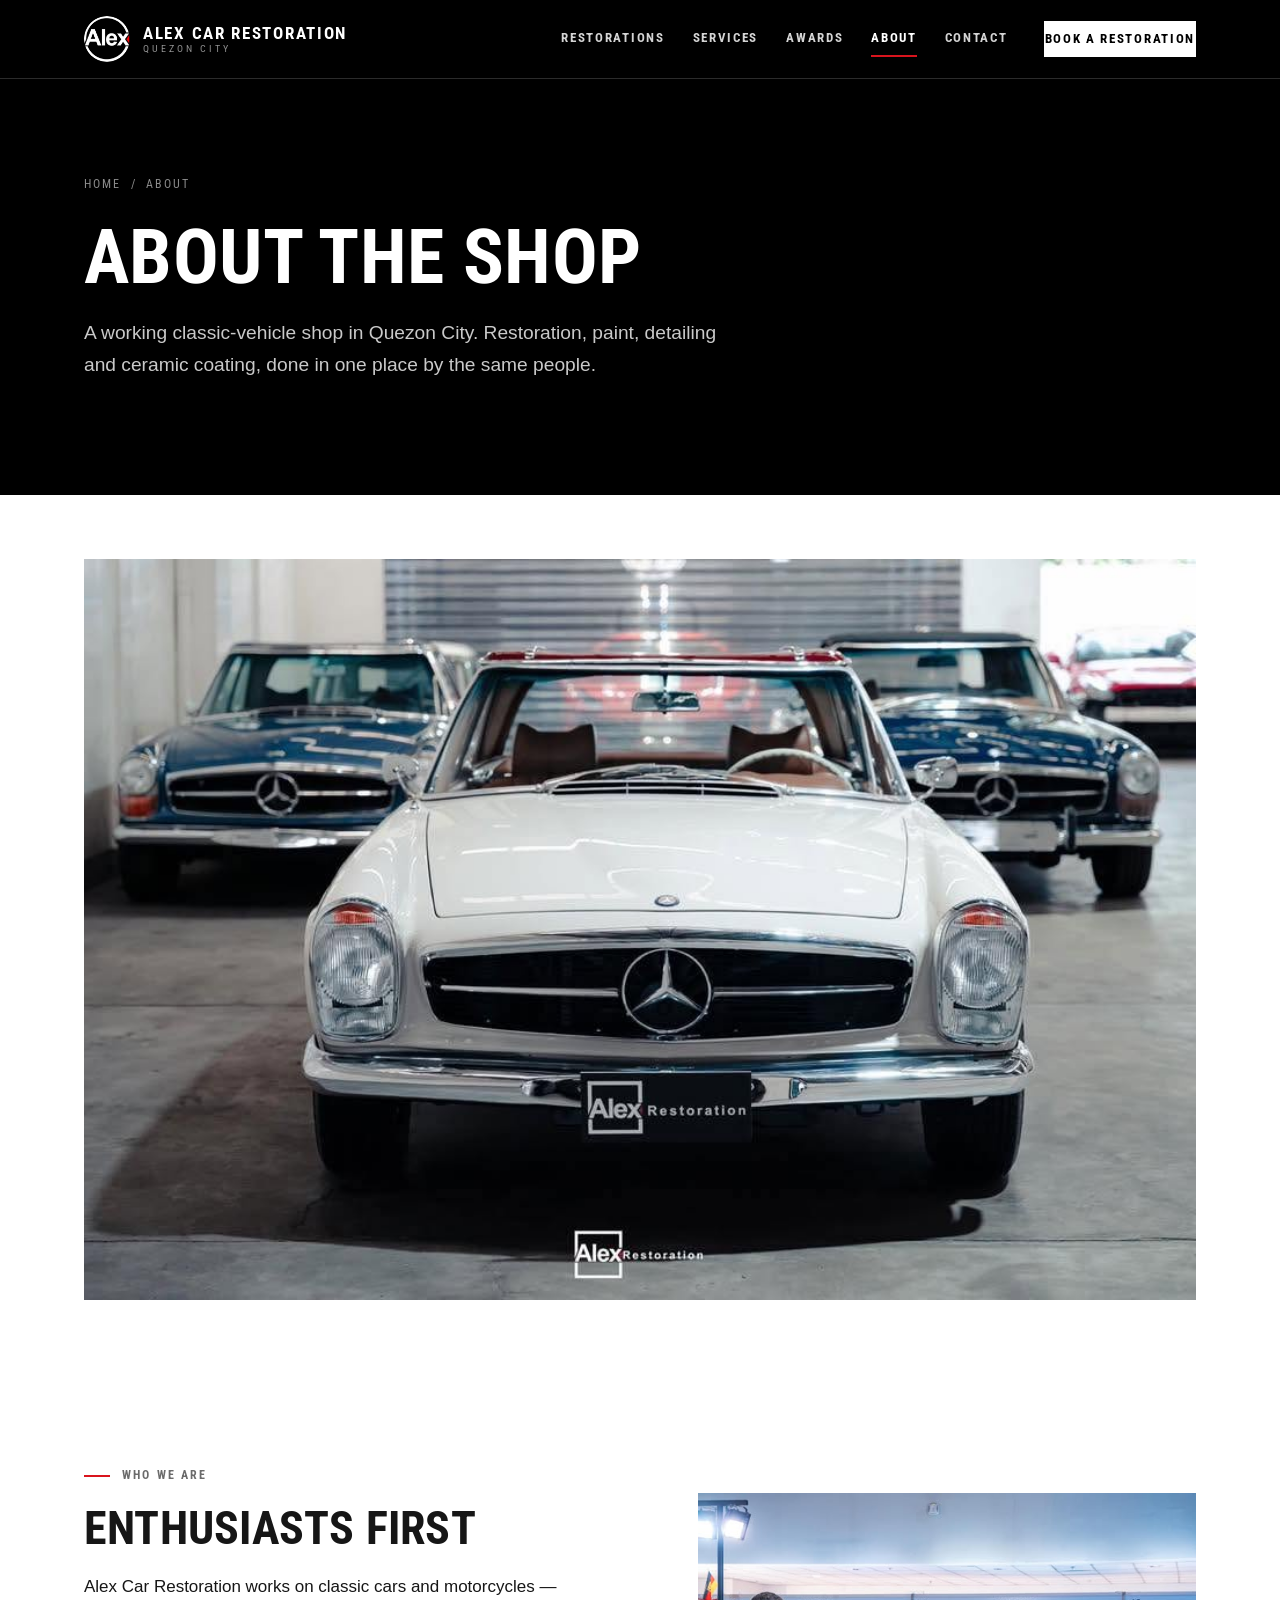
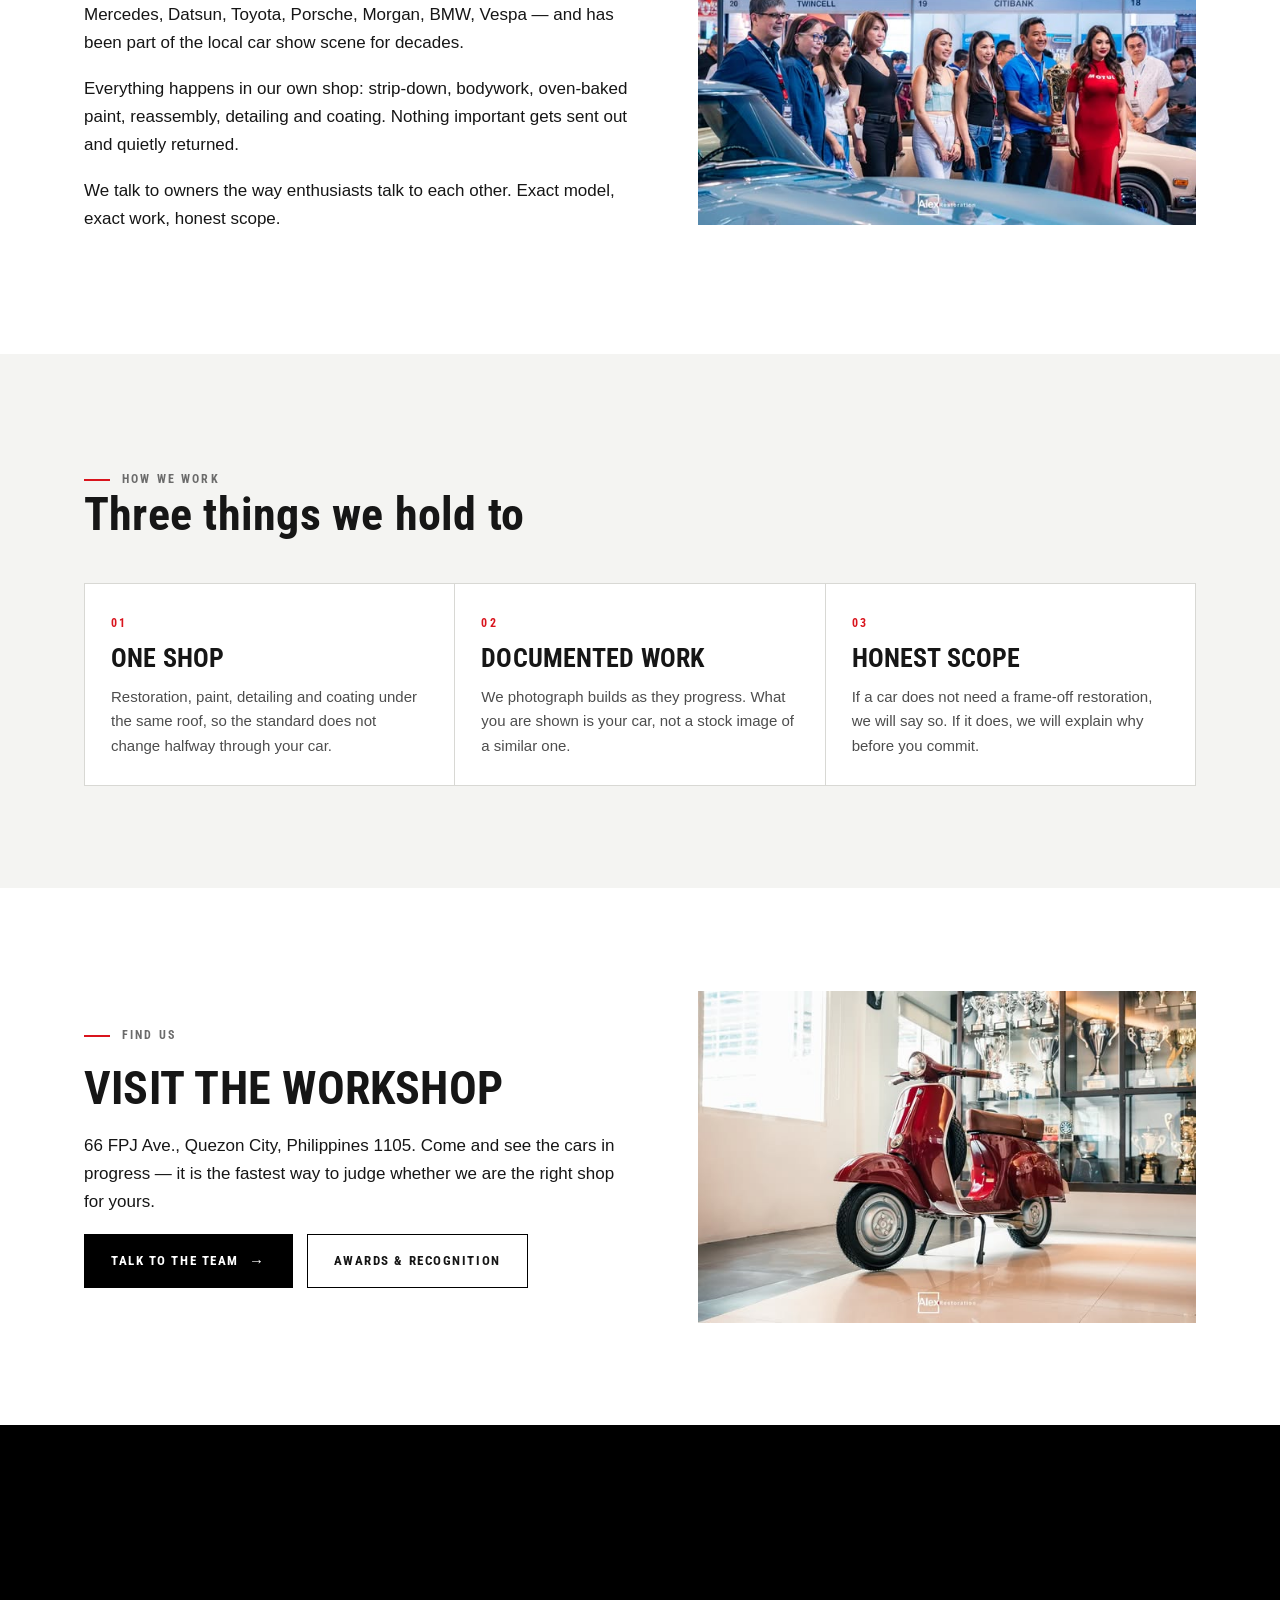
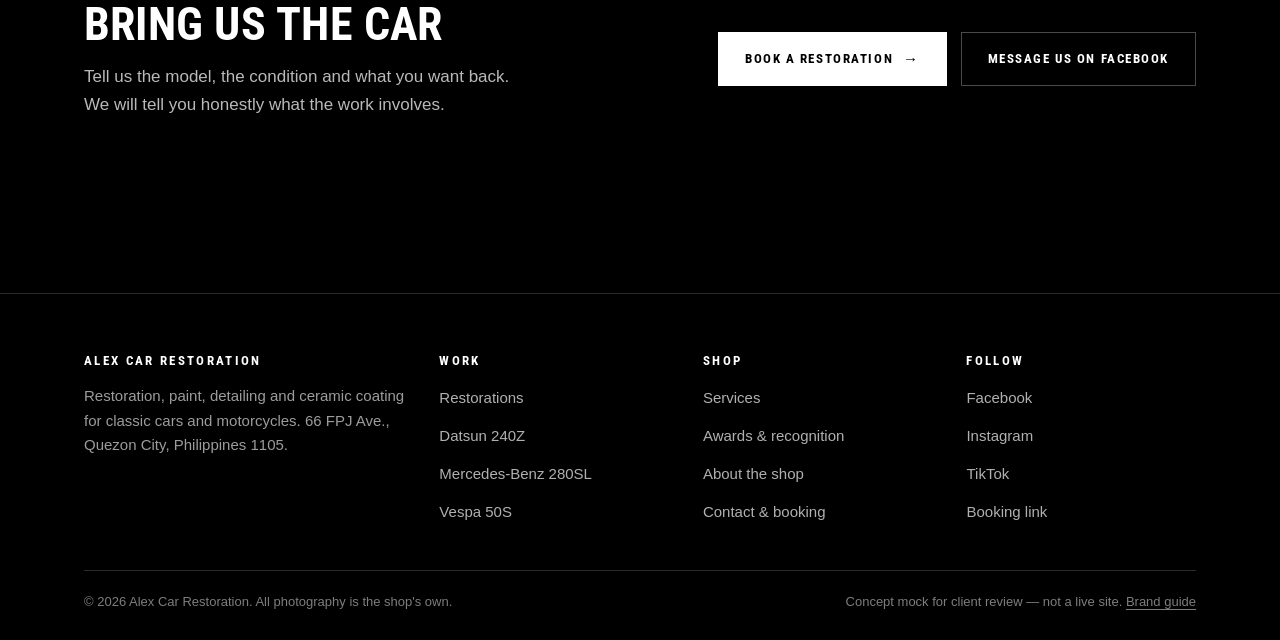
==== about.html @ e7eb1009 "Add client-pitch website mock Nine-page static concept site built from the internal brand guide: hom" ====
<!doctype html>
<html lang="en">
<head>
<meta charset="utf-8">
<meta name="viewport" content="width=device-width, initial-scale=1">
<title>About — Alex Car Restoration</title>
<meta name="description" content="A working classic-vehicle shop in Quezon City: restoration, paint, detailing and ceramic coating.">
<meta name="robots" content="noindex">
<link rel="icon" href="img/alex-circular-mark.jpg">
<link rel="preconnect" href="https://fonts.googleapis.com">
<link rel="preconnect" href="https://fonts.gstatic.com" crossorigin>
<link href="https://fonts.googleapis.com/css2?family=Roboto+Condensed:wght@500;700&display=swap" rel="stylesheet">
<link rel="stylesheet" href="styles.css">
</head>
<body>
<a class="skip" href="#main">Skip to content</a>
<header class="site-header">
  <div class="wrap header-inner">
    <a class="lockup" href="index.html">
      <img src="img/alex-circular-mark.jpg" alt="Alex Car Restoration">
      <span class="lockup-text">
        <span class="lockup-name">Alex Car Restoration</span>
        <span class="lockup-sub">Quezon City</span>
      </span>
    </a>
    <button class="menu-toggle" type="button" aria-expanded="false" aria-controls="nav">Menu</button>
    <nav class="nav" id="nav" aria-label="Main">
        <a href="restorations.html">Restorations</a>
        <a href="services.html">Services</a>
        <a href="awards.html">Awards</a>
        <a href="about.html" aria-current="page">About</a>
        <a href="contact.html">Contact</a>
      <a class="btn btn--light btn--sm nav-cta" href="contact.html">Book a restoration</a>
    </nav>
  </div>
</header>
<main id="main">

<section class="page-head">
  <div class="wrap">
    <p class="crumbs"><a href="index.html">Home</a> &nbsp;/&nbsp; About</p>
    <h1>About the shop</h1>
    <p class="lede">A working classic-vehicle shop in Quezon City. Restoration, paint, detailing and ceramic coating, done in one place by the same people.</p>
  </div>
</section>

<section class="section--tight">
  <div class="wrap">
    <img src="img/mercedes-cover.jpg" alt="Classic Mercedes-Benz cars photographed front-on inside the shop" class="reveal">
  </div>
</section>

<section>
  <div class="wrap">
    <div class="split reveal">
      <div class="split-copy">
        <p class="label">Who we are</p>
        <h2>Enthusiasts first</h2>
        <p>Alex Car Restoration works on classic cars and motorcycles &mdash; Mercedes, Datsun, Toyota, Porsche, Morgan, BMW, Vespa &mdash; and has been part of the local car show scene for decades.</p>
        <p>Everything happens in our own shop: strip-down, bodywork, oven-baked paint, reassembly, detailing and coating. Nothing important gets sent out and quietly returned.</p>
        <p>We talk to owners the way enthusiasts talk to each other. Exact model, exact work, honest scope.</p>
      </div>
      <div><img src="img/award-team.jpg" alt="The team with trophies beside a classic car"></div>
    </div>
  </div>
</section>

<section class="section--soft">
  <div class="wrap">
    <div class="section-head reveal">
      <div>
        <p class="label">How we work</p>
        <h2>Three things we hold to</h2>
      </div>
    </div>
    <div class="services reveal" style="grid-template-columns:repeat(3,1fr)">
      <div class="service">
        <span class="service-no">01</span>
        <h3>One shop</h3>
        <p>Restoration, paint, detailing and coating under the same roof, so the standard does not change halfway through your car.</p>
      </div>
      <div class="service">
        <span class="service-no">02</span>
        <h3>Documented work</h3>
        <p>We photograph builds as they progress. What you are shown is your car, not a stock image of a similar one.</p>
      </div>
      <div class="service">
        <span class="service-no">03</span>
        <h3>Honest scope</h3>
        <p>If a car does not need a frame-off restoration, we will say so. If it does, we will explain why before you commit.</p>
      </div>
    </div>
  </div>
</section>

<section>
  <div class="wrap">
    <div class="split split--flip reveal">
      <div><img src="img/vespa-50s-finished.jpg" alt="Finished Vespa 50S beside the trophy cabinet"></div>
      <div class="split-copy">
        <p class="label">Find us</p>
        <h2>Visit the workshop</h2>
        <p>66 FPJ Ave., Quezon City, Philippines 1105. Come and see the cars in progress &mdash; it is the fastest way to judge whether we are the right shop for yours.</p>
        <div class="btn-row">
          <a class="btn" href="contact.html">Talk to the team <span class="arrow">&rarr;</span></a>
          <a class="btn btn--ghost" href="awards.html">Awards &amp; recognition</a>
        </div>
      </div>
    </div>
  </div>
</section>

<section class="cta-band">
  <div class="wrap">
    <div>
      <h2>Bring us the car</h2>
      <p>Tell us the model, the condition and what you want back. We will tell you honestly what the work involves.</p>
    </div>
    <div class="btn-row">
      <a class="btn btn--light" href="contact.html">Book a restoration <span class="arrow">&rarr;</span></a>
      <a class="btn btn--outline-light" href="https://www.facebook.com/profile.php?id=100064902093722" target="_blank" rel="noopener">Message us on Facebook</a>
    </div>
  </div>
</section>
</main>
<footer class="site-footer">
  <div class="wrap">
    <div class="footer-grid">
      <div>
        <h4>Alex Car Restoration</h4>
        <p>Restoration, paint, detailing and ceramic coating for classic cars and motorcycles. 66 FPJ Ave., Quezon City, Philippines 1105.</p>
      </div>
      <div>
        <h4>Work</h4>
        <ul>
          <li><a href="restorations.html">Restorations</a></li>
          <li><a href="project-datsun-240z.html">Datsun 240Z</a></li>
          <li><a href="project-mercedes-280sl.html">Mercedes-Benz 280SL</a></li>
          <li><a href="project-vespa-50s.html">Vespa 50S</a></li>
        </ul>
      </div>
      <div>
        <h4>Shop</h4>
        <ul>
          <li><a href="services.html">Services</a></li>
          <li><a href="awards.html">Awards &amp; recognition</a></li>
          <li><a href="about.html">About the shop</a></li>
          <li><a href="contact.html">Contact &amp; booking</a></li>
        </ul>
      </div>
      <div>
        <h4>Follow</h4>
        <ul>
          <li><a href="https://www.facebook.com/profile.php?id=100064902093722" target="_blank" rel="noopener">Facebook</a></li>
          <li><a href="https://www.instagram.com/alexcarrestoration/" target="_blank" rel="noopener">Instagram</a></li>
          <li><a href="https://www.tiktok.com/@alexcarrestoration" target="_blank" rel="noopener">TikTok</a></li>
          <li><a href="https://tinyurl.com/alexcarbooking" target="_blank" rel="noopener">Booking link</a></li>
        </ul>
      </div>
    </div>
    <div class="footer-bottom">
      <span>&copy; 2026 Alex Car Restoration. All photography is the shop's own.</span>
      <span>Concept mock for client review &mdash; not a live site. <a href="brand/alex-car-restoration-brand-book.html">Brand guide</a></span>
    </div>
  </div>
</footer>
<script src="site.js"></script>
</body>
</html>
---- styles.css ----
/* Alex Car Restoration — mock site stylesheet
   Palette and type per the internal brand guide:
   black / white / near-black dominant, Signal Red as a small accent only. */

:root {
  --black: #000000;
  --ink: #161616;
  --red: #d9141d;
  --white: #ffffff;
  --paper: #ffffff;
  --gray: #e7e7e5;
  --soft: #f4f4f2;
  --muted: #6b6b6b;
  --line: #d8d8d4;
  --line-dark: #2b2b2b;
  --wrap: 1240px;
  --pad: clamp(20px, 5vw, 64px);
  --display: "Roboto Condensed", "Arial Narrow", Arial, sans-serif;
  --body: Arial, Helvetica, sans-serif;
}

* { box-sizing: border-box; }
html { scroll-behavior: smooth; scroll-padding-top: 90px; }
body {
  margin: 0;
  background: var(--paper);
  color: var(--ink);
  font-family: var(--body);
  font-size: 17px;
  line-height: 1.65;
  -webkit-font-smoothing: antialiased;
}
img { display: block; width: 100%; height: auto; }
a { color: inherit; text-underline-offset: 3px; }
:focus-visible { outline: 3px solid var(--red); outline-offset: 3px; }

.wrap { max-width: var(--wrap); margin: 0 auto; padding-inline: var(--pad); }
.skip { position: fixed; top: 10px; left: 10px; z-index: 200; background: var(--red); color: #fff; padding: 10px 14px; transform: translateY(-200%); }
.skip:focus { transform: none; }

/* ---------- type ---------- */
h1, h2, h3, h4 { font-family: var(--display); font-weight: 700; line-height: 1.06; margin: 0; letter-spacing: .005em; }
h1 { font-size: clamp(38px, 6.2vw, 76px); }
h2 { font-size: clamp(28px, 3.6vw, 46px); }
h3 { font-size: clamp(20px, 2vw, 26px); }
p { margin: 0 0 18px; }
.lede { font-size: clamp(17px, 1.5vw, 20px); color: #333; max-width: 62ch; }
.label {
  font-family: var(--display); font-weight: 700; text-transform: uppercase;
  letter-spacing: .18em; font-size: 12px; color: var(--muted);
  display: flex; align-items: center; gap: 12px; margin-bottom: 18px;
}
.label::before { content: ""; width: 26px; height: 2px; background: var(--red); flex: none; }
.label.on-dark { color: #9a9a9a; }
.note { font-size: 13px; color: var(--muted); line-height: 1.55; }
.note a { color: var(--muted); }

/* ---------- buttons ---------- */
.btn {
  display: inline-flex; align-items: center; gap: 10px;
  font-family: var(--display); font-weight: 700; text-transform: uppercase;
  letter-spacing: .12em; font-size: 13px; text-decoration: none;
  padding: 15px 26px; border: 1px solid var(--black); background: var(--black); color: #fff;
  transition: background .18s ease, color .18s ease, border-color .18s ease, transform .18s ease;
}
.btn:hover { background: var(--red); border-color: var(--red); transform: translateY(-1px); }
.btn--ghost { background: transparent; color: var(--ink); }
.btn--ghost:hover { background: var(--black); border-color: var(--black); color: #fff; }
.btn--light { background: #fff; border-color: #fff; color: var(--black); }
.btn--light:hover { background: var(--red); border-color: var(--red); color: #fff; }
.btn--outline-light { background: transparent; border-color: #4a4a4a; color: #fff; }
.btn--outline-light:hover { background: #fff; border-color: #fff; color: var(--black); }
.btn--sm { padding: 11px 18px; font-size: 12px; }
.arrow { font-size: 15px; line-height: 1; }
.textlink {
  font-family: var(--display); font-weight: 700; text-transform: uppercase; letter-spacing: .12em;
  font-size: 13px; text-decoration: none; border-bottom: 2px solid var(--red);
  padding-bottom: 3px; display: inline-block;
}
.textlink:hover { color: var(--red); }
.btn-row { display: flex; flex-wrap: wrap; gap: 14px; align-items: center; }

/* ---------- header ---------- */
.site-header {
  position: sticky; top: 0; z-index: 100;
  background: var(--black); color: #fff; border-bottom: 1px solid var(--line-dark);
}
.header-inner { display: flex; align-items: center; justify-content: space-between; gap: 20px; height: 78px; }
.lockup { display: flex; align-items: center; gap: 13px; text-decoration: none; color: #fff; }
.lockup img { width: 46px; height: 46px; border-radius: 50%; object-fit: cover; flex: none; }
.lockup-text { display: flex; flex-direction: column; line-height: 1.1; }
.lockup-name { font-family: var(--display); font-weight: 700; font-size: 17px; letter-spacing: .1em; text-transform: uppercase; }
.lockup-sub { font-family: var(--display); font-size: 10px; letter-spacing: .3em; text-transform: uppercase; color: #8e8e8e; }
.nav { display: flex; align-items: center; gap: 28px; }
.nav a {
  font-family: var(--display); font-weight: 700; text-transform: uppercase; letter-spacing: .13em;
  font-size: 13px; text-decoration: none; color: #d4d4d4; padding: 6px 0; border-bottom: 2px solid transparent;
}
.nav a:hover { color: #fff; border-color: var(--red); }
.nav a[aria-current="page"] { color: #fff; border-color: var(--red); }
.nav-cta { margin-left: 8px; }
.menu-toggle { display: none; background: none; border: 1px solid #3a3a3a; color: #fff; padding: 9px 13px; font-family: var(--display); font-weight: 700; letter-spacing: .12em; font-size: 12px; text-transform: uppercase; cursor: pointer; }

@media (max-width: 980px) {
  .menu-toggle { display: block; }
  .nav {
    position: absolute; top: 100%; left: 0; right: 0; display: none;
    flex-direction: column; align-items: stretch; gap: 0;
    background: var(--black); border-bottom: 1px solid var(--line-dark); padding: 8px var(--pad) 24px;
  }
  .nav.open { display: flex; }
  .nav a { padding: 14px 0; border-bottom: 1px solid #232323; }
  .nav-cta { margin: 16px 0 0; align-self: flex-start; }
}

@media (max-width: 560px) {
  .header-inner { height: 66px; }
  .lockup img { width: 38px; height: 38px; }
  .lockup-name { font-size: 14px; letter-spacing: .06em; }
  .lockup-sub { display: none; }
}

/* ---------- hero ---------- */
.hero { position: relative; background: var(--black); color: #fff; }
.hero-media { position: relative; }
.hero-media img { height: clamp(440px, 78vh, 760px); object-fit: cover; opacity: .82; }
.hero-media::after {
  content: ""; position: absolute; inset: 0;
  background: linear-gradient(to right, rgba(0,0,0,.86) 0%, rgba(0,0,0,.6) 45%, rgba(0,0,0,.15) 100%);
}
.hero-body { position: absolute; inset: 0; display: flex; align-items: center; }
.hero-copy { max-width: 640px; }
.hero-copy h1 { color: #fff; text-transform: uppercase; }
.hero-copy .lede { color: #d9d9d9; margin-top: 20px; }
.hero-copy .btn-row { margin-top: 30px; }
.hero-strip {
  border-top: 1px solid var(--line-dark); background: var(--black); color: #fff;
}
.hero-strip .wrap { display: flex; flex-wrap: wrap; gap: 10px 40px; padding-block: 18px; }
.hero-strip span {
  font-family: var(--display); font-weight: 700; text-transform: uppercase;
  letter-spacing: .16em; font-size: 12px; color: #b4b4b4;
}
.hero-strip span::before { content: "—"; color: var(--red); margin-right: 10px; }

/* ---------- page head (inner pages) ---------- */
.page-head { background: var(--black); color: #fff; padding-block: clamp(56px, 8vw, 96px); }
.page-head h1 { text-transform: uppercase; color: #fff; }
.page-head .lede { color: #c9c9c9; margin-top: 20px; }
.crumbs { font-family: var(--display); text-transform: uppercase; letter-spacing: .16em; font-size: 12px; color: #8b8b8b; margin-bottom: 22px; }
.crumbs a { text-decoration: none; }
.crumbs a:hover { color: #fff; }

/* ---------- sections ---------- */
section { padding-block: clamp(56px, 8vw, 104px); }
.section--soft { background: var(--soft); }
.section--dark { background: var(--black); color: #fff; }
.section--dark h2, .section--dark h3 { color: #fff; }
.section--dark p { color: #c4c4c4; }
.section--tight { padding-block: clamp(40px, 5vw, 64px); }
.section-head { display: flex; flex-wrap: wrap; align-items: end; justify-content: space-between; gap: 24px; margin-bottom: 44px; }
.section-head p { margin: 14px 0 0; }
.section-head > div { max-width: 720px; }

/* ---------- services ---------- */
.services { display: grid; grid-template-columns: repeat(4, 1fr); gap: 1px; background: var(--line); border: 1px solid var(--line); }
.service { background: #fff; padding: 30px 26px 26px; display: flex; flex-direction: column; gap: 12px; text-decoration: none; transition: background .18s ease; }
.service:hover { background: var(--soft); }
.service-no { font-family: var(--display); font-weight: 700; font-size: 12px; letter-spacing: .2em; color: var(--red); }
.service h3 { text-transform: uppercase; }
.service p { font-size: 15px; color: #4d4d4d; margin: 0; }
.service .textlink { margin-top: auto; padding-top: 18px; border-bottom: none; color: var(--ink); }
.service:hover .textlink { color: var(--red); }
@media (max-width: 900px) { .services { grid-template-columns: repeat(2, 1fr); } }
@media (max-width: 540px) { .services { grid-template-columns: 1fr; } }

/* ---------- project cards ---------- */
.projects { display: grid; grid-template-columns: repeat(3, 1fr); gap: 28px; }
@media (max-width: 900px) { .projects { grid-template-columns: 1fr 1fr; } }
@media (max-width: 620px) { .projects { grid-template-columns: 1fr; } }
.card { display: flex; flex-direction: column; text-decoration: none; background: #fff; }
.card-media { overflow: hidden; background: var(--gray); }
.card-media img { aspect-ratio: 3 / 2; object-fit: cover; transition: transform .6s cubic-bezier(.2,.7,.3,1); }
.card:hover .card-media img { transform: scale(1.035); }
.card-meta { font-family: var(--display); text-transform: uppercase; letter-spacing: .16em; font-size: 11px; color: var(--muted); margin: 18px 0 8px; }
.card h3 { text-transform: uppercase; }
.card p { font-size: 15px; color: #4d4d4d; margin: 10px 0 0; }
.card .textlink { margin-top: 16px; align-self: flex-start; border-bottom-color: var(--red); }
.card:hover h3 { color: var(--red); }

/* ---------- split feature ---------- */
.split { display: grid; grid-template-columns: 1.05fr .95fr; gap: clamp(28px, 5vw, 64px); align-items: center; }
.split--flip .split-copy { order: -1; }
@media (max-width: 860px) { .split { grid-template-columns: 1fr; } .split--flip .split-copy { order: 0; } }
.split-copy h2 { text-transform: uppercase; margin-bottom: 20px; }

/* ---------- process ---------- */
.steps { display: grid; grid-template-columns: repeat(5, 1fr); gap: 1px; background: #2b2b2b; border: 1px solid #2b2b2b; }
.step { background: var(--black); padding: 26px 22px; }
.step-no { font-family: var(--display); font-weight: 700; font-size: 34px; color: #3d3d3d; line-height: 1; }
.step h3 { font-size: 17px; text-transform: uppercase; margin: 14px 0 8px; letter-spacing: .06em; }
.step p { font-size: 14px; margin: 0; color: #a8a8a8; }
@media (max-width: 1000px) { .steps { grid-template-columns: repeat(2, 1fr); } }
@media (max-width: 560px) { .steps { grid-template-columns: 1fr; } }

/* ---------- stats / proof ---------- */
.stats { display: grid; grid-template-columns: repeat(4, 1fr); gap: 28px; }
@media (max-width: 860px) { .stats { grid-template-columns: 1fr 1fr; } }
.stat { border-top: 2px solid var(--red); padding-top: 18px; }
.stat b { display: block; font-family: var(--display); font-weight: 700; font-size: clamp(32px, 4vw, 50px); line-height: 1; }
.stat span { display: block; font-family: var(--display); text-transform: uppercase; letter-spacing: .14em; font-size: 12px; color: var(--muted); margin-top: 10px; }
.section--dark .stat span { color: #9d9d9d; }

/* ---------- gallery ---------- */
.gallery { display: grid; grid-template-columns: repeat(3, 1fr); gap: 20px; }
.gallery figure { margin: 0; }
.gallery img { aspect-ratio: 3 / 2; object-fit: cover; }
.gallery figcaption { font-family: var(--display); text-transform: uppercase; letter-spacing: .14em; font-size: 11px; color: var(--muted); margin-top: 10px; }
.gallery .wide { grid-column: span 2; }
@media (max-width: 800px) { .gallery { grid-template-columns: 1fr 1fr; } .gallery .wide { grid-column: span 2; } }

/* ---------- spec table ---------- */
.spec { width: 100%; border-collapse: collapse; }
.spec th, .spec td { text-align: left; padding: 14px 0; border-bottom: 1px solid var(--line); vertical-align: top; font-size: 15px; }
.spec th { font-family: var(--display); text-transform: uppercase; letter-spacing: .14em; font-size: 12px; color: var(--muted); width: 42%; font-weight: 700; }

/* ---------- cta band ---------- */
.cta-band { background: var(--black); color: #fff; }
.cta-band .wrap { display: flex; flex-wrap: wrap; align-items: center; justify-content: space-between; gap: 28px; padding-block: clamp(44px, 6vw, 72px); }
.cta-band h2 { text-transform: uppercase; max-width: 16ch; }
.cta-band p { color: #b9b9b9; margin: 14px 0 0; max-width: 46ch; }

/* ---------- contact ---------- */
.contact-grid { display: grid; grid-template-columns: 1fr 1fr; gap: clamp(30px, 5vw, 64px); }
@media (max-width: 860px) { .contact-grid { grid-template-columns: 1fr; } }
.field { display: flex; flex-direction: column; gap: 8px; margin-bottom: 18px; }
.field label { font-family: var(--display); font-weight: 700; text-transform: uppercase; letter-spacing: .14em; font-size: 12px; }
.field input, .field select, .field textarea {
  font-family: var(--body); font-size: 16px; padding: 13px 14px;
  border: 1px solid var(--line); background: #fff; color: var(--ink); border-radius: 0;
}
.field textarea { min-height: 130px; resize: vertical; }
.field input:focus, .field select:focus, .field textarea:focus { border-color: var(--black); outline: none; box-shadow: inset 0 0 0 1px var(--black); }
.row-2 { display: grid; grid-template-columns: 1fr 1fr; gap: 0 18px; }
@media (max-width: 560px) { .row-2 { grid-template-columns: 1fr; } }
.info-block { border-top: 1px solid var(--line); padding-top: 20px; margin-bottom: 26px; }
.info-block h3 { text-transform: uppercase; font-size: 16px; letter-spacing: .08em; margin-bottom: 10px; }
.info-block p { margin: 0; font-size: 15px; }
.info-block a { color: var(--ink); }
.info-block a:hover { color: var(--red); }
.form-note { background: var(--soft); border-left: 3px solid var(--red); padding: 14px 16px; font-size: 13px; color: #555; margin-top: 6px; }

/* ---------- footer ---------- */
.site-footer { background: var(--black); color: #fff; border-top: 1px solid var(--line-dark); padding-block: 60px 28px; }
.footer-grid { display: grid; grid-template-columns: 1.4fr 1fr 1fr 1fr; gap: 34px; }
@media (max-width: 860px) { .footer-grid { grid-template-columns: 1fr 1fr; } }
@media (max-width: 520px) { .footer-grid { grid-template-columns: 1fr; } }
.footer-grid h4 { font-size: 13px; text-transform: uppercase; letter-spacing: .18em; margin-bottom: 16px; color: #fff; }
.footer-grid ul { list-style: none; margin: 0; padding: 0; display: grid; gap: 10px; }
.footer-grid a { color: #b0b0b0; text-decoration: none; font-size: 15px; }
.footer-grid a:hover { color: #fff; }
.footer-grid p { color: #9c9c9c; font-size: 15px; }
.footer-bottom {
  margin-top: 44px; padding-top: 20px; border-top: 1px solid var(--line-dark);
  display: flex; flex-wrap: wrap; gap: 12px 28px; justify-content: space-between;
  font-size: 13px; color: #7d7d7d;
}
.footer-bottom a { color: #7d7d7d; }

/* ---------- misc ---------- */
.js-reveal .reveal { opacity: 0; transform: translateY(18px); }
.js-reveal .reveal.in { opacity: 1; transform: none; transition: opacity .7s ease, transform .7s cubic-bezier(.2,.7,.3,1); }
@media (prefers-reduced-motion: reduce) {
  .js-reveal .reveal, .js-reveal .reveal.in { opacity: 1; transform: none; transition: none; }
  html { scroll-behavior: auto; }
  .card-media img { transition: none; }
}

/* nav CTA must not inherit the nav link colors */
.nav a.btn--light { color: var(--black); border: 1px solid var(--white); }
.nav a.btn--light:hover { color: var(--white); background: var(--red); border-color: var(--red); }
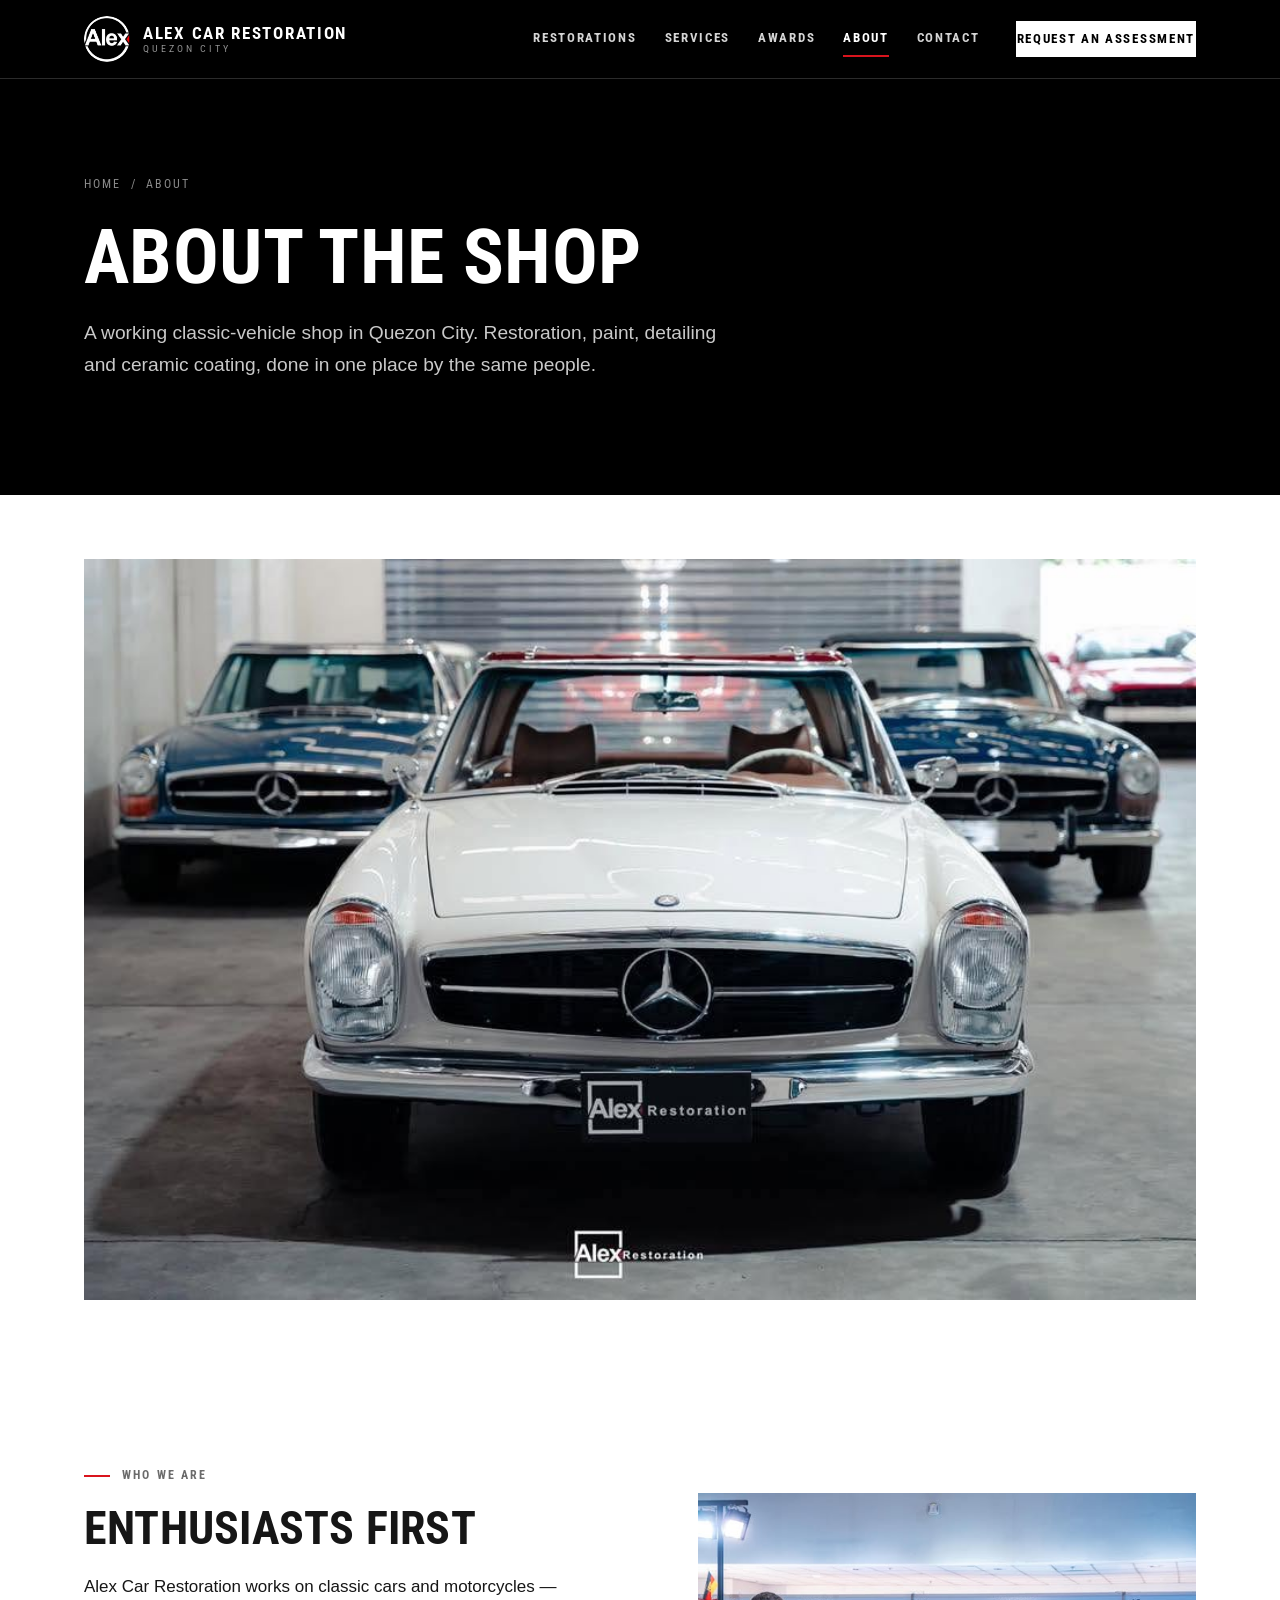
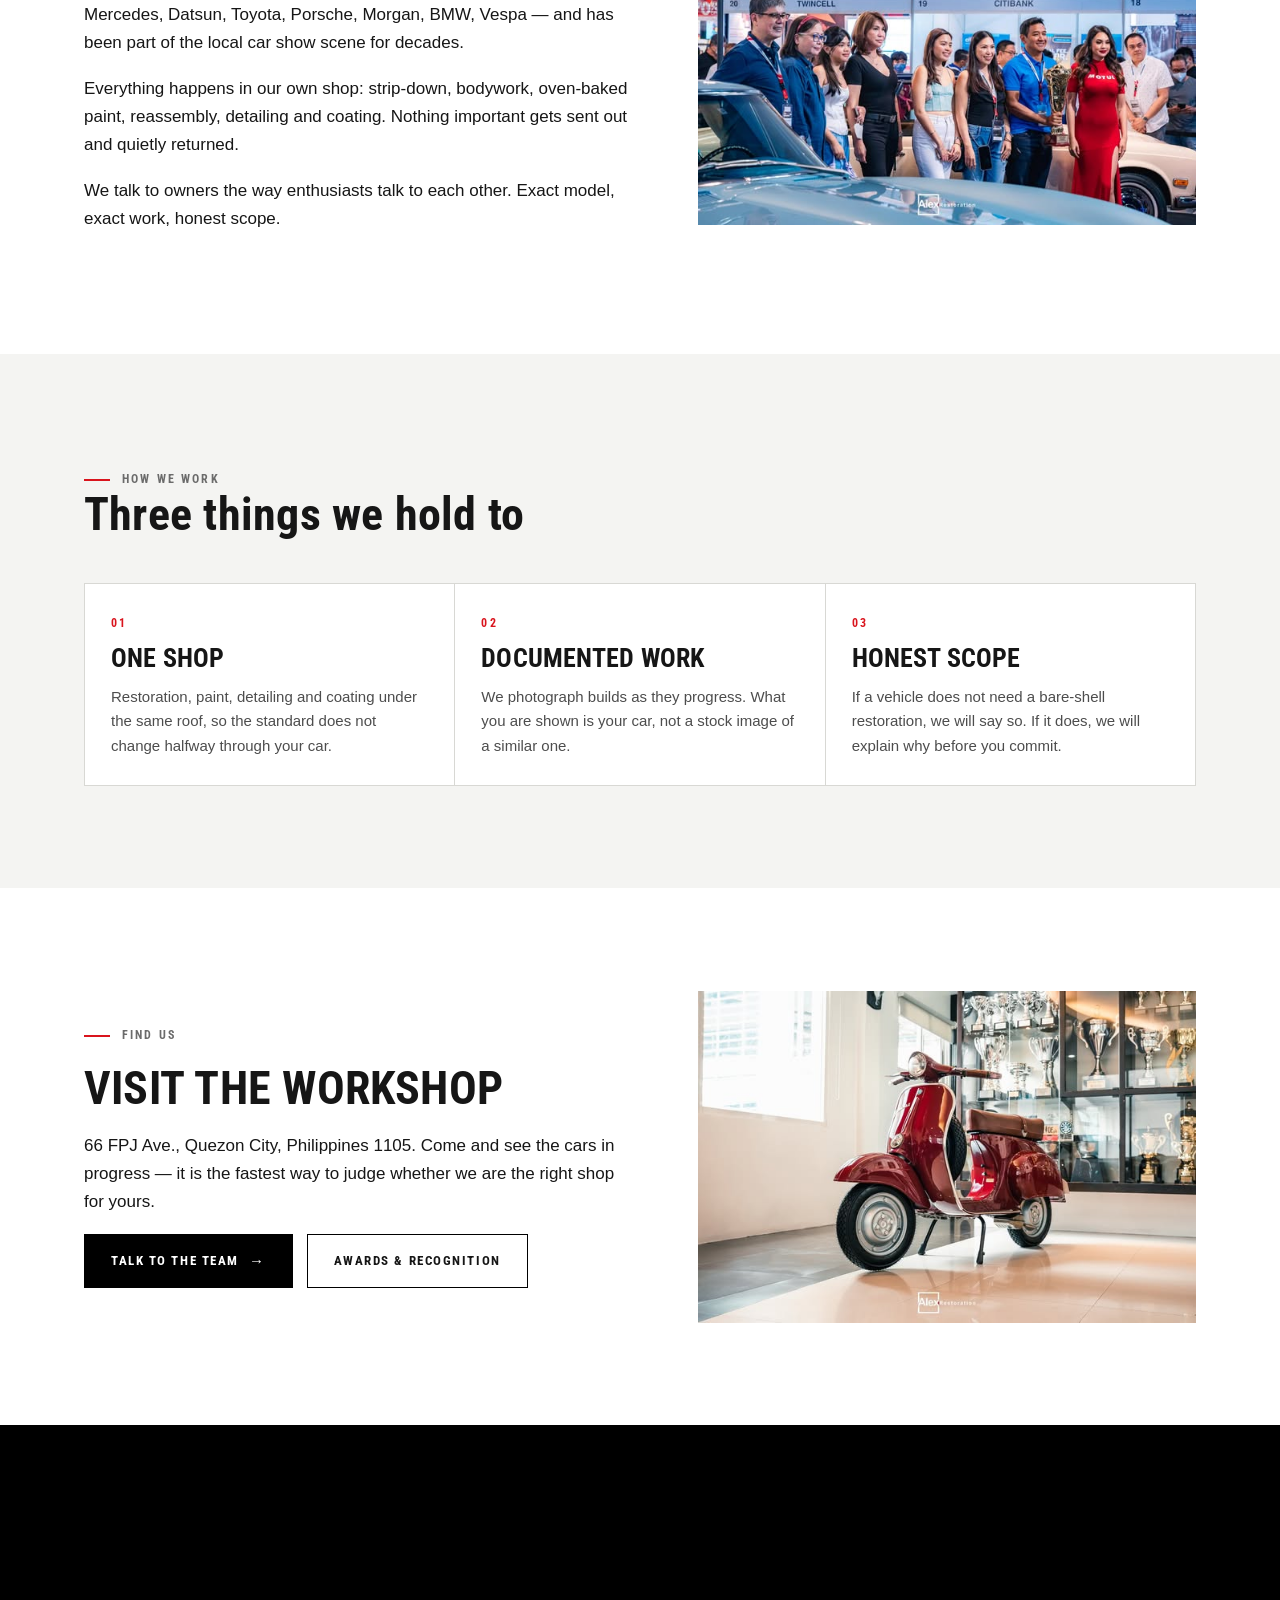
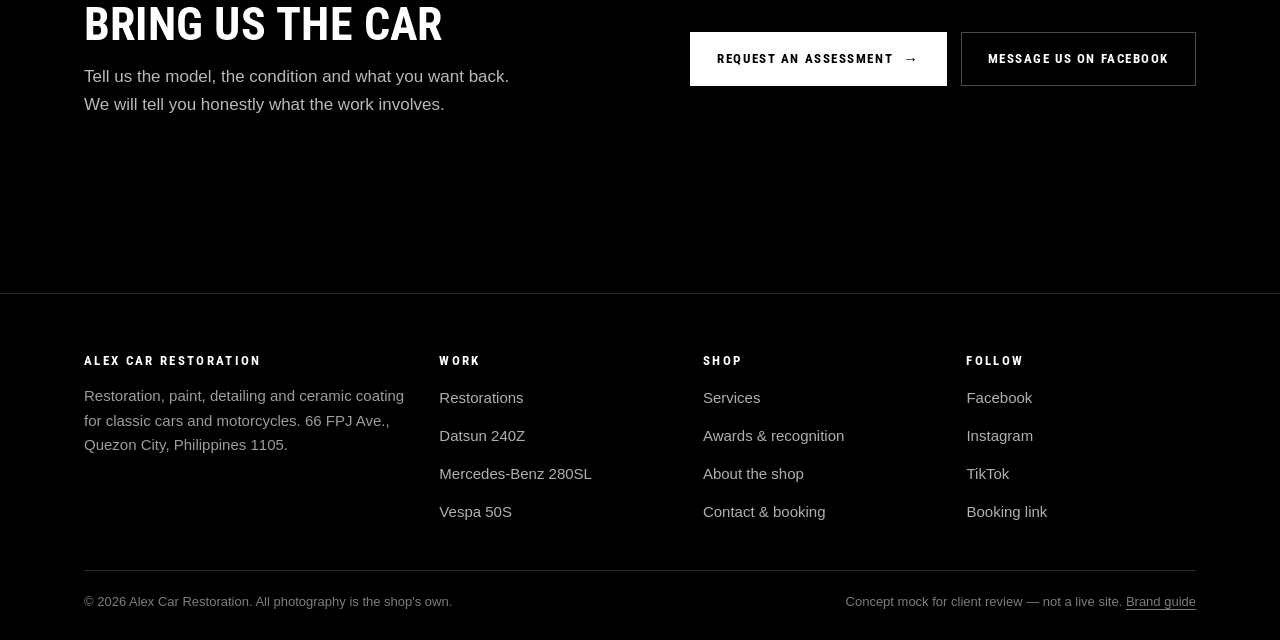
==== commit 9fc7a35b: "Improve client pitch website" ====
--- a/about.html
+++ b/about.html
@@ -30,7 +30,7 @@
         <a href="awards.html">Awards</a>
         <a href="about.html" aria-current="page">About</a>
         <a href="contact.html">Contact</a>
-      <a class="btn btn--light btn--sm nav-cta" href="contact.html">Book a restoration</a>
+      <a class="btn btn--light btn--sm nav-cta" href="contact.html">Request an assessment</a>
     </nav>
   </div>
 </header>
@@ -87,7 +87,7 @@
       <div class="service">
         <span class="service-no">03</span>
         <h3>Honest scope</h3>
-        <p>If a car does not need a frame-off restoration, we will say so. If it does, we will explain why before you commit.</p>
+        <p>If a vehicle does not need a bare-shell restoration, we will say so. If it does, we will explain why before you commit.</p>
       </div>
     </div>
   </div>
@@ -117,7 +117,7 @@
       <p>Tell us the model, the condition and what you want back. We will tell you honestly what the work involves.</p>
     </div>
     <div class="btn-row">
-      <a class="btn btn--light" href="contact.html">Book a restoration <span class="arrow">&rarr;</span></a>
+      <a class="btn btn--light" href="contact.html">Request an assessment <span class="arrow">&rarr;</span></a>
       <a class="btn btn--outline-light" href="https://www.facebook.com/profile.php?id=100064902093722" target="_blank" rel="noopener">Message us on Facebook</a>
     </div>
   </div>
--- a/styles.css
+++ b/styles.css
@@ -196,12 +196,13 @@
 
 /* ---------- process ---------- */
 .steps { display: grid; grid-template-columns: repeat(5, 1fr); gap: 1px; background: #2b2b2b; border: 1px solid #2b2b2b; }
+.steps--four { grid-template-columns: repeat(4, 1fr); }
 .step { background: var(--black); padding: 26px 22px; }
 .step-no { font-family: var(--display); font-weight: 700; font-size: 34px; color: #3d3d3d; line-height: 1; }
 .step h3 { font-size: 17px; text-transform: uppercase; margin: 14px 0 8px; letter-spacing: .06em; }
 .step p { font-size: 14px; margin: 0; color: #a8a8a8; }
-@media (max-width: 1000px) { .steps { grid-template-columns: repeat(2, 1fr); } }
-@media (max-width: 560px) { .steps { grid-template-columns: 1fr; } }
+@media (max-width: 1000px) { .steps, .steps--four { grid-template-columns: repeat(2, 1fr); } }
+@media (max-width: 560px) { .steps, .steps--four { grid-template-columns: 1fr; } }
 
 /* ---------- stats / proof ---------- */
 .stats { display: grid; grid-template-columns: repeat(4, 1fr); gap: 28px; }
@@ -249,6 +250,38 @@
 .info-block a { color: var(--ink); }
 .info-block a:hover { color: var(--red); }
 .form-note { background: var(--soft); border-left: 3px solid var(--red); padding: 14px 16px; font-size: 13px; color: #555; margin-top: 6px; }
+.field-hint { color: var(--muted); font-size: 13px; line-height: 1.5; }
+.file-field input[type="file"] { padding: 10px; background: var(--soft); }
+.file-field input[type="file"]::file-selector-button {
+  font-family: var(--display); font-weight: 700; text-transform: uppercase; letter-spacing: .1em;
+  border: 1px solid var(--black); background: var(--black); color: #fff; padding: 10px 14px; margin-right: 14px; cursor: pointer;
+}
+.form-success { border: 1px solid var(--line); border-top: 4px solid var(--red); padding: clamp(28px, 5vw, 48px); background: var(--soft); }
+.form-success h2 { font-size: clamp(28px, 4vw, 42px); text-transform: uppercase; margin: 14px 0 20px; }
+.form-success .btn { margin-top: 10px; }
+
+/* ---------- project story / client pitch ---------- */
+.build-story { display: grid; grid-template-columns: repeat(3, 1fr); gap: 1px; background: var(--line-dark); border: 1px solid var(--line-dark); }
+.story-stage { background: var(--black); padding: 30px 26px; }
+.story-stage h3 { text-transform: uppercase; font-size: 19px; margin: 18px 0 10px; }
+.story-stage p { color: #aaa; font-size: 15px; margin: 0; }
+.pitch-head .btn-row { margin-top: 32px; }
+.pitch-outcomes { grid-template-columns: repeat(3, 1fr); }
+.concept-flow { grid-template-columns: repeat(4, 1fr); }
+.roadmap { display: grid; grid-template-columns: repeat(3, 1fr); gap: 1px; background: var(--line); border: 1px solid var(--line); }
+.roadmap-phase { background: #fff; padding: 32px 28px; }
+.roadmap-phase h3 { text-transform: uppercase; margin: 14px 0 18px; }
+.roadmap-phase ul, .checklist { margin: 0; padding-left: 20px; }
+.roadmap-phase li, .checklist li { margin-bottom: 10px; }
+.checklist { margin-bottom: 28px; }
+@media (max-width: 900px) {
+  .build-story, .roadmap { grid-template-columns: 1fr; }
+  .concept-flow { grid-template-columns: repeat(2, 1fr); }
+}
+@media (max-width: 560px) {
+  .pitch-outcomes, .concept-flow { grid-template-columns: 1fr; }
+  .file-field input[type="file"]::file-selector-button { display: block; margin: 0 0 10px; }
+}
 
 /* ---------- footer ---------- */
 .site-footer { background: var(--black); color: #fff; border-top: 1px solid var(--line-dark); padding-block: 60px 28px; }
